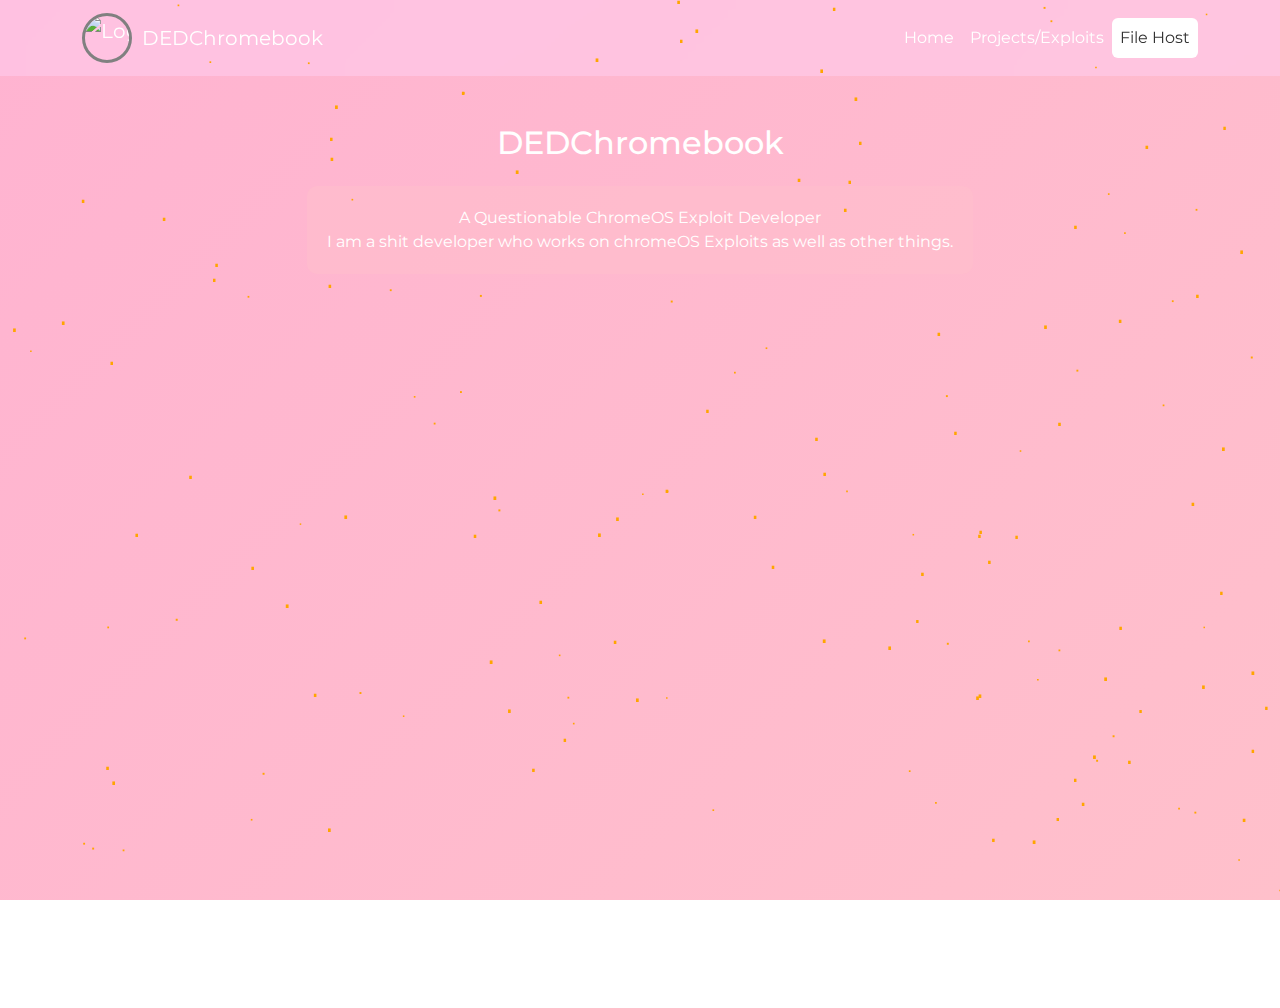
==== index.html @ 2ea5d76e "Update index.html" ====
<!DOCTYPE html>
<html lang="en">
<head>
  <meta charset="UTF-8">
  <meta name="viewport" content="width=device-width, initial-scale=1.0">
  <title>DEDChromebook</title>
  <meta property="og:type" content="website">
  <meta property="og:title" content="Bio" />
  <meta property="og:description" content="Questionable ChromeOS Exploit Developer" />
  <meta property="og:url" content="https://bromine35.netlify.app" />
  <meta property="og:image" content="/favicon_io/favicon-32x32.png"/>
  <link rel="icon" type="image/x-icon" href="/favicon_io/favicon.ico">
  <link rel="stylesheet" href="https://cdn.jsdelivr.net/npm/bootstrap@5.2.3/dist/css/bootstrap.min.css">
  <link rel="stylesheet" href="https://fonts.googleapis.com/css2?family=Montserrat:wght@400;700&display=swap">
  <link rel="stylesheet" href="index.css">
</head>
<body>
  <header class="header">
    <div id="navbar-container"></div>
  </header>

  <main class="d-flex flex-column min-vh-100">

    <section id="huge-My Website" class="section typing-animation">
      <div class="container text-center">
          <h1 class="typing-text">
      </div>
    </section>

    <section id="about" class="section py-5 flex-grow-1">
      <div class="container">
        <div class="row mb-5">
          <div class="col-md-8 offset-md-2 text-center">
            <h2 class="mb-4">DEDChromebook</h2>
            <div class="about-box">
              <p class="about-text">A Questionable ChromeOS Exploit Developer</p>
              <p class="about-text">I am a shit developer who works on chromeOS Exploits as well as other things.</p>
            </div>
          </div>
        </div>
      </div>
    </section>
 </main>

  <footer class="bg-transparent text-white py-3 mt-auto">
    <div class="container text-center">
      </div>
  </footer>
  <canvas id="sparkleCanvas"></canvas>
  <script src="sparkles.js"></script>
  <script src="https://cdn.jsdelivr.net/npm/bootstrap@5.2.3/dist/js/bootstrap.bundle.min.js"></script> <!--i dont see a issue with using BScss so shut up ok :3-->
  <script src="tilt-card.js"></script>
  <script>
    // load navbar v2 cuz it broke like 1361976132 times
    fetch('navbar.html')
      .then(response => response.text())
      .then(data => {
        document.getElementById('navbar-container').innerHTML = data;
      })
      .catch(error => console.error('Error loading navbar:', error));
  
    // get domain
    const currentDomain = window.location.hostname;
  
    // smooth scroll for anc links
    document.querySelectorAll('a[href^="#"]').forEach(anchor => {
      anchor.addEventListener('click', function(e) {
        e.preventDefault();
        document.querySelector(this.getAttribute('href')).scrollIntoView({
          behavior: 'smooth'
        });
      });
    });
  
    // scroll to top on page load
    window.onbeforeunload = function () {
      window.scrollTo(0, 0);
    };
  
    // cool animation to scroll
    const sections = document.querySelectorAll('.section');
    const options = {
      threshold: 0.09 //how much percent before loading in member cards ykkykyk
    };

    const observer = new IntersectionObserver((entries, observer) => {
      entries.forEach(entry => {
        if (entry.isIntersecting) {
          entry.target.classList.add('visible');
        } else {
          entry.target.classList.remove('visible');
        }
      });
    }, options);
  
    sections.forEach(section => {
      observer.observe(section);
    });
  
    // fade in when open
    window.addEventListener('load', () => {
      document.body.classList.add('loaded');
      document.querySelector('header').classList.add('visible');
      window.scrollTo(0, 0);
    });
    // Typing animation for Bromine35
    const typingText = document.querySelector('.typing-text');
        const text = "Bromine35";
        let index = 0;

        // Delay before starting the typing animation
        setTimeout(() => {
            function type() {
                if (index < text.length) {
                    typingText.textContent += text.charAt(index);
                    index++;
                    setTimeout(type, 100); // Adjust typing speed here
                }
            }
            type();
        }, 1000); // Delay in milliseconds
  </script>  
</body>
</html>
---- index.css ----
body {
  font-family: 'Montserrat', sans-serif;
  background: linear-gradient(135deg, #FFB3D1,#FFC0CB);
  background-attachment: fixed;
  min-height: 100vh;
  color: #fff;
  display: flex;
  flex-direction: column;
  overflow-x: hidden;
  opacity: 0;
  transition: opacity 1s ease-in-out;
}

body.loaded {
  opacity: 1;
}

a {
  color: #FFD9E8;
}

.header {
  position: -webkit-sticky; /* for safari cuz ass */
  position: sticky;
  top: 0;
  z-index: 1000;
  background-color: rgba(255, 207, 241, 0.5);
  opacity: 0;
  transition: opacity 1s ease-in-out;
}

.header.visible {
  opacity: 1;
}

.section {
  opacity: 0;
  transform: translateY(50px);
  transition: opacity 1s ease-out, transform 1s ease-out;
}

.section.visible {
  opacity: 1;
  transform: translateY(0);
}

.navbar {
  backdrop-filter: blur(10px);
}

.navbar-brand,
.nav-link {
  color: #fff;
}

.nav-link.active {
  font-weight: bold;
}

.member-card {
  background-color: rgba(255, 255, 255, 0.1);
  backdrop-filter: blur(10px);
  border: none; /* border for mem card fix cuz it broke lol */
  color: #fff;
  box-shadow: 0 0 20px rgba(0, 0, 0, 0.3);
  transition: box-shadow 0.3s ease-in-out;
}

.member-card:hover {
  box-shadow: 0 0 30px rgba(0, 0, 0, 0.5);
}

.tilt-card {
  transform-style: preserve-3d;
  perspective: 1000px;
  transition: transform 0.2s;
}

.btn-outline-light {
  border-color: #fff;
  color: #fff;
}

.btn-outline-light:hover {
  background-color: #fff;
  color: #333;
}

.modal-content {
  backdrop-filter: blur(10px);
  border: none;
}

.btn-close-white {
  filter: invert(1) grayscale(100%) brightness(200%);
}

.btn-white-bg {
  background-color: #fff;
  color: #333;
}

.btn-white-bg:hover {
  background-color: #eee;
}

.scroll-down-section {
  display: block;
  opacity: 1;
  transition: opacity 0.5s ease-in-out;
}

.scroll-down-section.hide {
  opacity: 0;
  pointer-events: none;
}

#huge-bromine35 {
  margin-top: 50px; /*stupid ahh space for bromine title*/
}
.typing-text {
  font-family: 'Courier New', Courier, monospace;
  margin: 0 auto;
  color: #ef9f76;
}
.about-box {
  background-color: rgba(255, 192, 203, 0.5);
  border-radius: 10px;
  padding: 20px;
  display: inline-block;
  position: relative;
}

.about-text {
  color: #fff;
  font-size: 16px;
  margin: 0;
  position: relative;
  z-index: 1;
}

canvas {
  position: fixed;
  top: 0;
  left: 0;
  z-index: 8888;
  pointer-events: none;
}
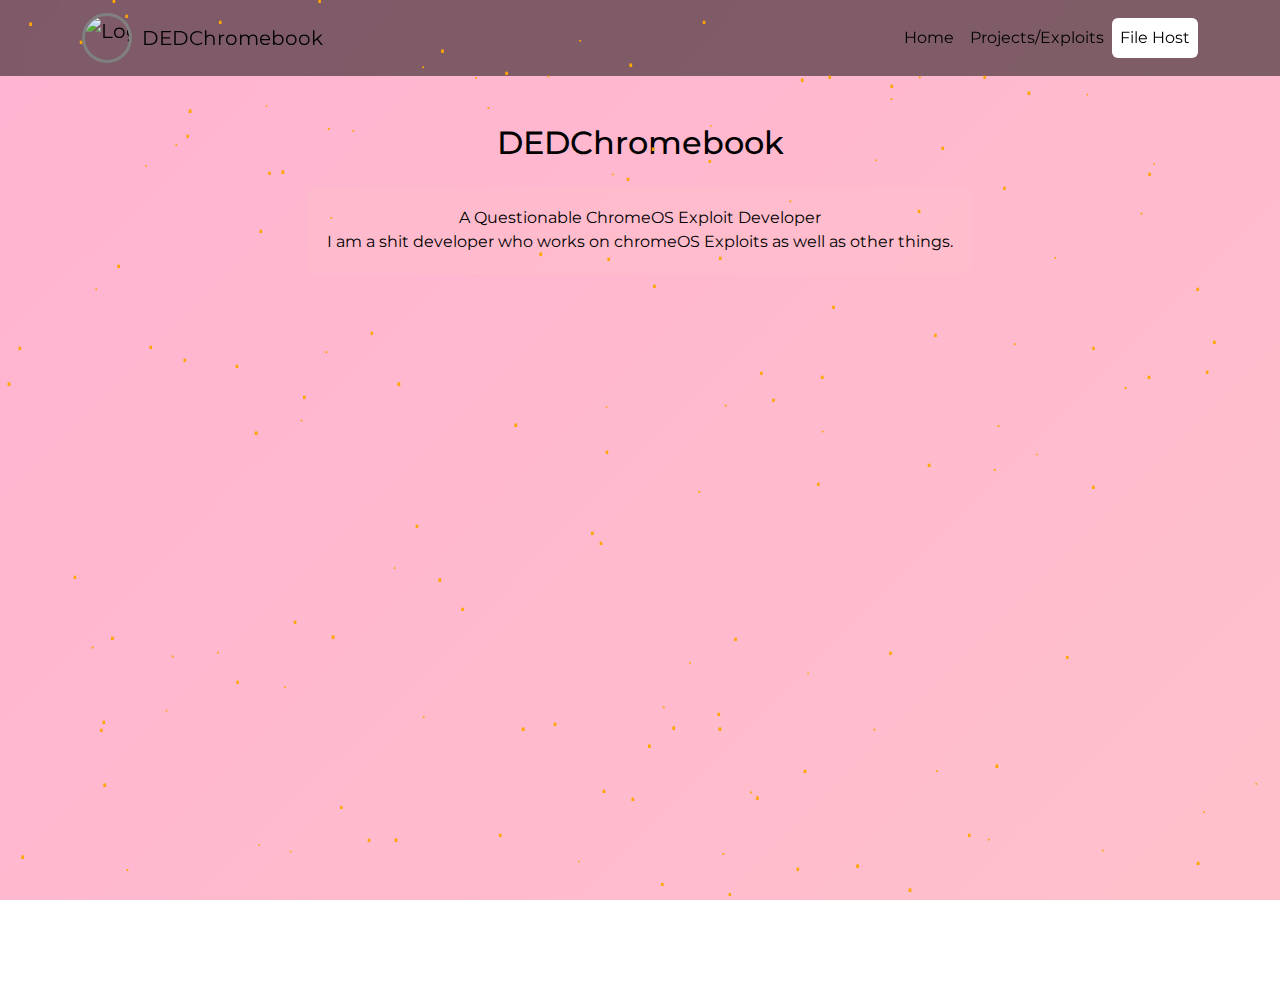
==== commit 894f2952: "Update index.html" ====
--- a/index.html
+++ b/index.html
@@ -103,9 +103,9 @@
       document.querySelector('header').classList.add('visible');
       window.scrollTo(0, 0);
     });
-    // Typing animation for Bromine35
+    // Typing animation for My Website
     const typingText = document.querySelector('.typing-text');
-        const text = "Bromine35";
+        const text = "My Website";
         let index = 0;
 
         // Delay before starting the typing animation
--- a/index.css
+++ b/index.css
@@ -3,7 +3,7 @@
   background: linear-gradient(135deg, #FFB3D1,#FFC0CB);
   background-attachment: fixed;
   min-height: 100vh;
-  color: #fff;
+  color: #000000;
   display: flex;
   flex-direction: column;
   overflow-x: hidden;
@@ -24,7 +24,7 @@
   position: sticky;
   top: 0;
   z-index: 1000;
-  background-color: rgba(255, 207, 241, 0.5);
+  background-color: rgba(0, 0, 0, 0.5);
   opacity: 0;
   transition: opacity 1s ease-in-out;
 }
@@ -50,7 +50,7 @@
 
 .navbar-brand,
 .nav-link {
-  color: #fff;
+  color: #000000;
 }
 
 .nav-link.active {
@@ -61,7 +61,7 @@
   background-color: rgba(255, 255, 255, 0.1);
   backdrop-filter: blur(10px);
   border: none; /* border for mem card fix cuz it broke lol */
-  color: #fff;
+  color: #000000;
   box-shadow: 0 0 20px rgba(0, 0, 0, 0.3);
   transition: box-shadow 0.3s ease-in-out;
 }
@@ -77,13 +77,13 @@
 }
 
 .btn-outline-light {
-  border-color: #fff;
-  color: #fff;
+  border-color: #000000;
+  color: #000000;
 }
 
 .btn-outline-light:hover {
   background-color: #fff;
-  color: #333;
+  color: #fff;
 }
 
 .modal-content {
@@ -97,11 +97,11 @@
 
 .btn-white-bg {
   background-color: #fff;
-  color: #333;
+  color: #000000;
 }
 
 .btn-white-bg:hover {
-  background-color: #eee;
+  background-color: #000000;
 }
 
 .scroll-down-section {
@@ -115,13 +115,13 @@
   pointer-events: none;
 }
 
-#huge-bromine35 {
+#huge-My Website {
   margin-top: 50px; /*stupid ahh space for bromine title*/
 }
 .typing-text {
   font-family: 'Courier New', Courier, monospace;
   margin: 0 auto;
-  color: #ef9f76;
+  color: #000000;
 }
 .about-box {
   background-color: rgba(255, 192, 203, 0.5);
@@ -132,7 +132,7 @@
 }
 
 .about-text {
-  color: #fff;
+  color: #000000;
   font-size: 16px;
   margin: 0;
   position: relative;
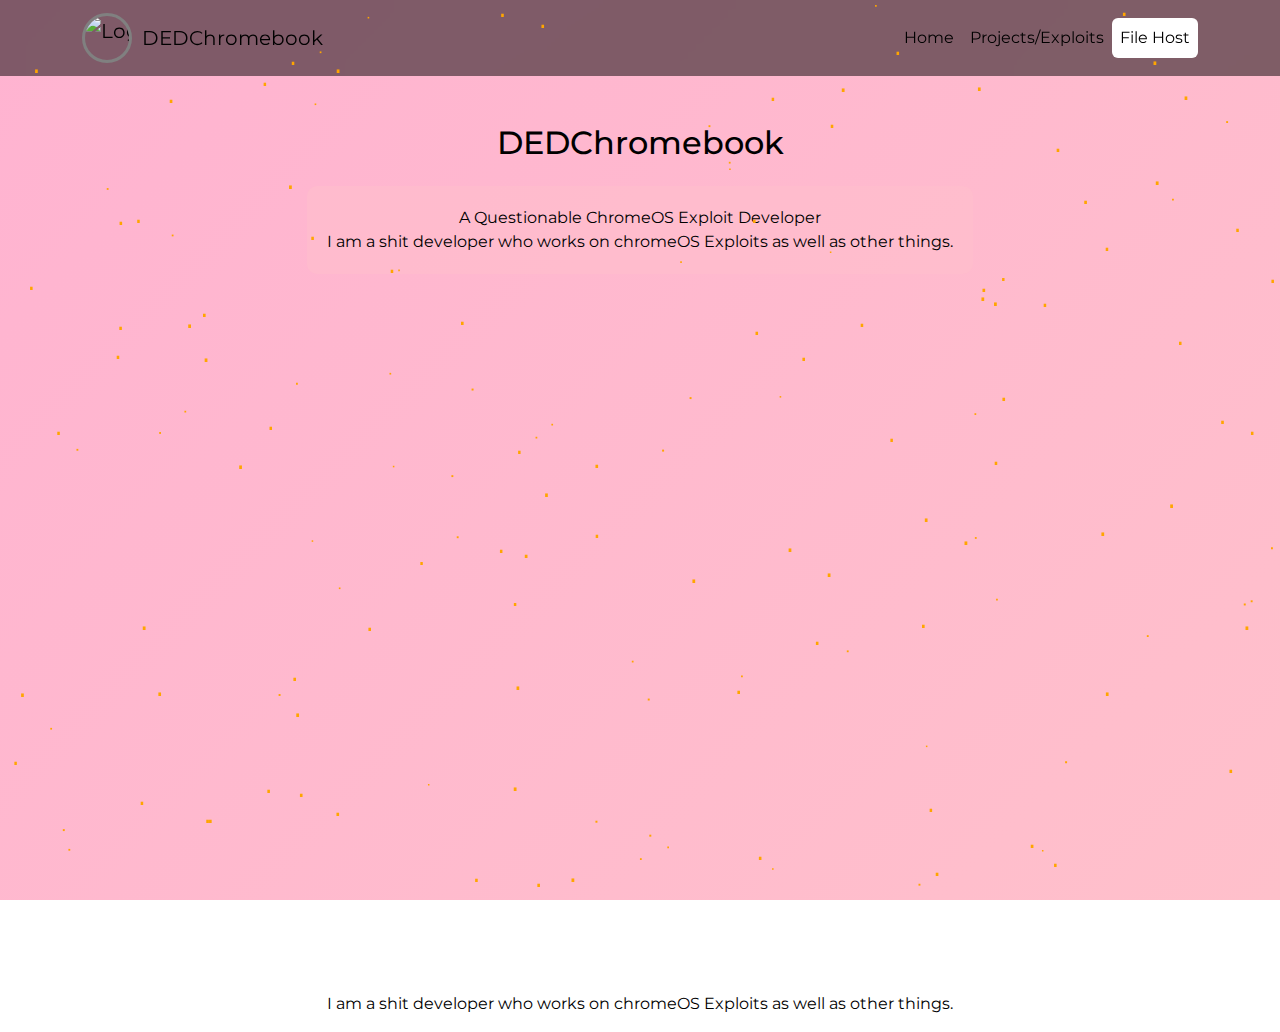
==== commit 1f14137c: "Update index.html" ====
--- a/index.html
+++ b/index.html
@@ -44,7 +44,8 @@
 
   <footer class="bg-transparent text-white py-3 mt-auto">
     <div class="container text-center">
-      </div>
+    <p class="about-text">I am a shit developer who works on chromeOS Exploits as well as other things.</p>
+    </div>
   </footer>
   <canvas id="sparkleCanvas"></canvas>
   <script src="sparkles.js"></script>
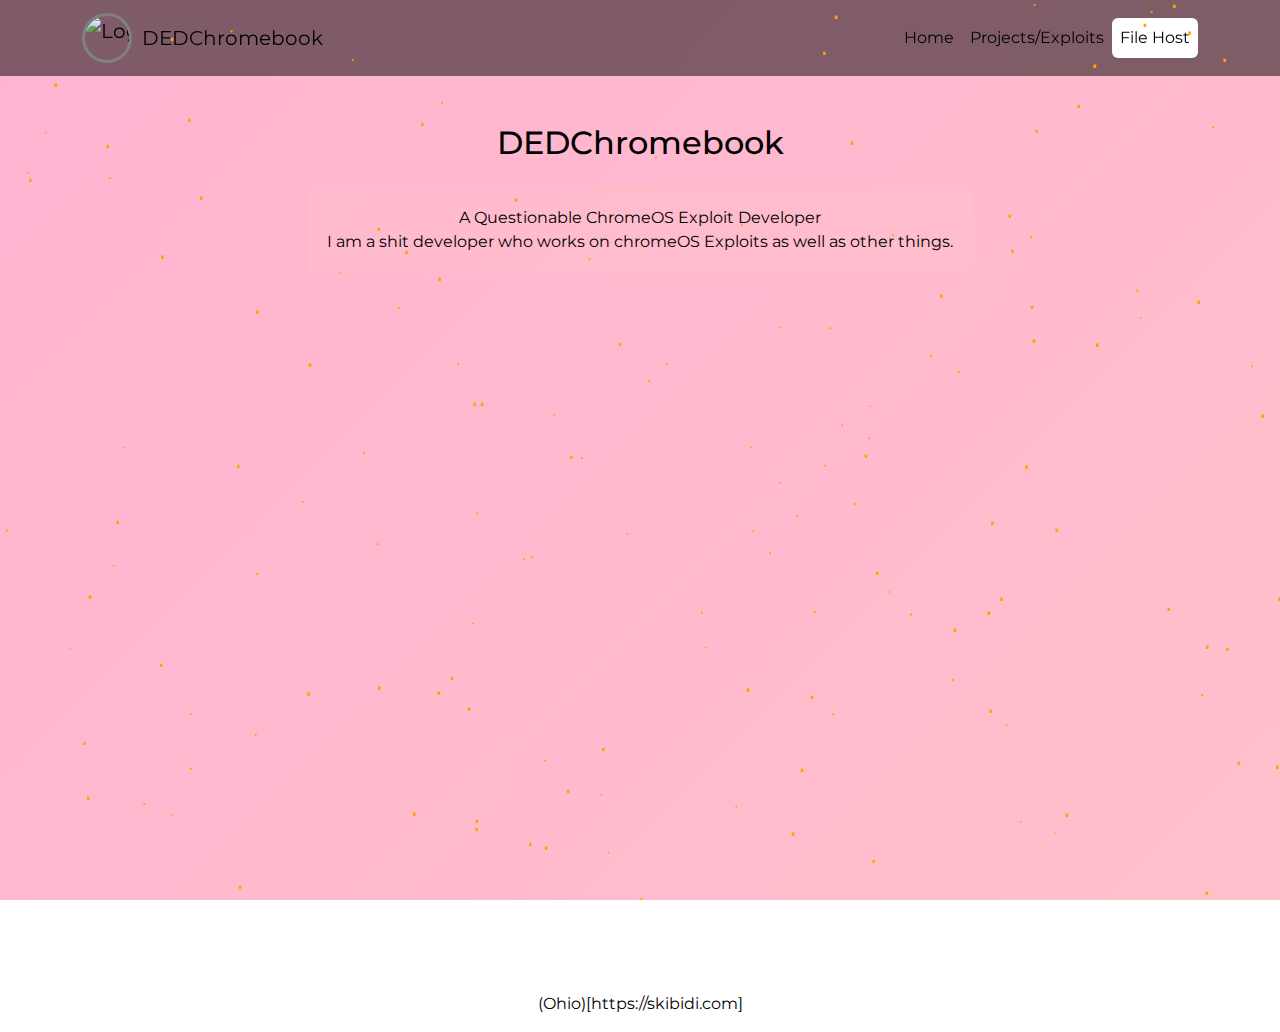
==== commit bf05e392: "Update index.html" ====
--- a/index.html
+++ b/index.html
@@ -44,7 +44,7 @@
 
   <footer class="bg-transparent text-white py-3 mt-auto">
     <div class="container text-center">
-    <p class="about-text">I am a shit developer who works on chromeOS Exploits as well as other things.</p>
+    <p class="about-text">(Ohio)[https://skibidi.com]</p>
     </div>
   </footer>
   <canvas id="sparkleCanvas"></canvas>
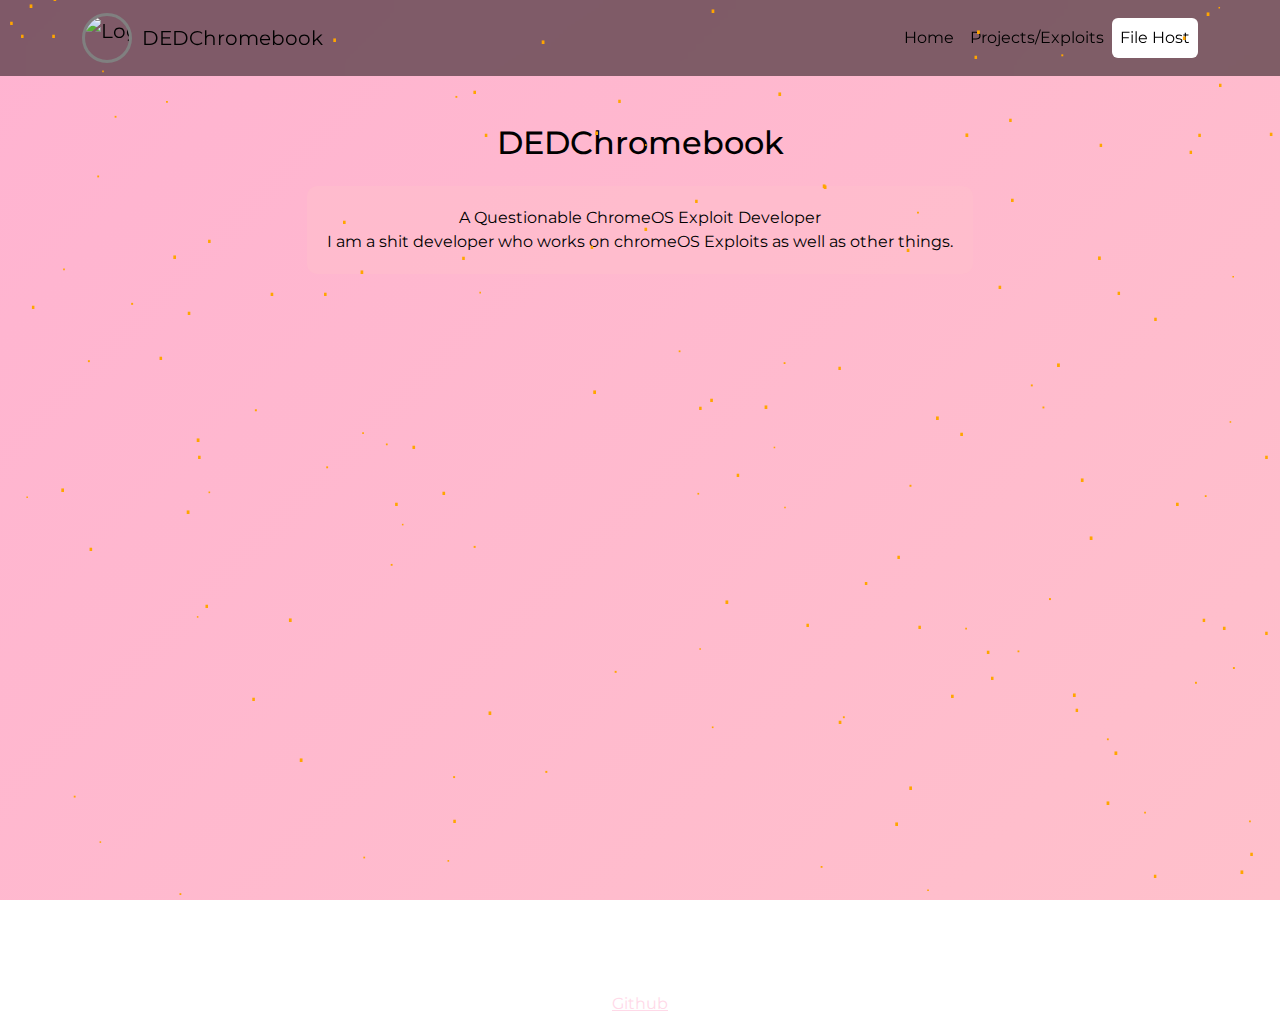
==== commit 849faff4: "Update index.html" ====
--- a/index.html
+++ b/index.html
@@ -44,7 +44,7 @@
 
   <footer class="bg-transparent text-white py-3 mt-auto">
     <div class="container text-center">
-    <p class="about-text">(Ohio)[https://skibidi.com]</p>
+      <p class="about-text"><a href="https://github.com/ChromeRHack">Github</a></p>
     </div>
   </footer>
   <canvas id="sparkleCanvas"></canvas>
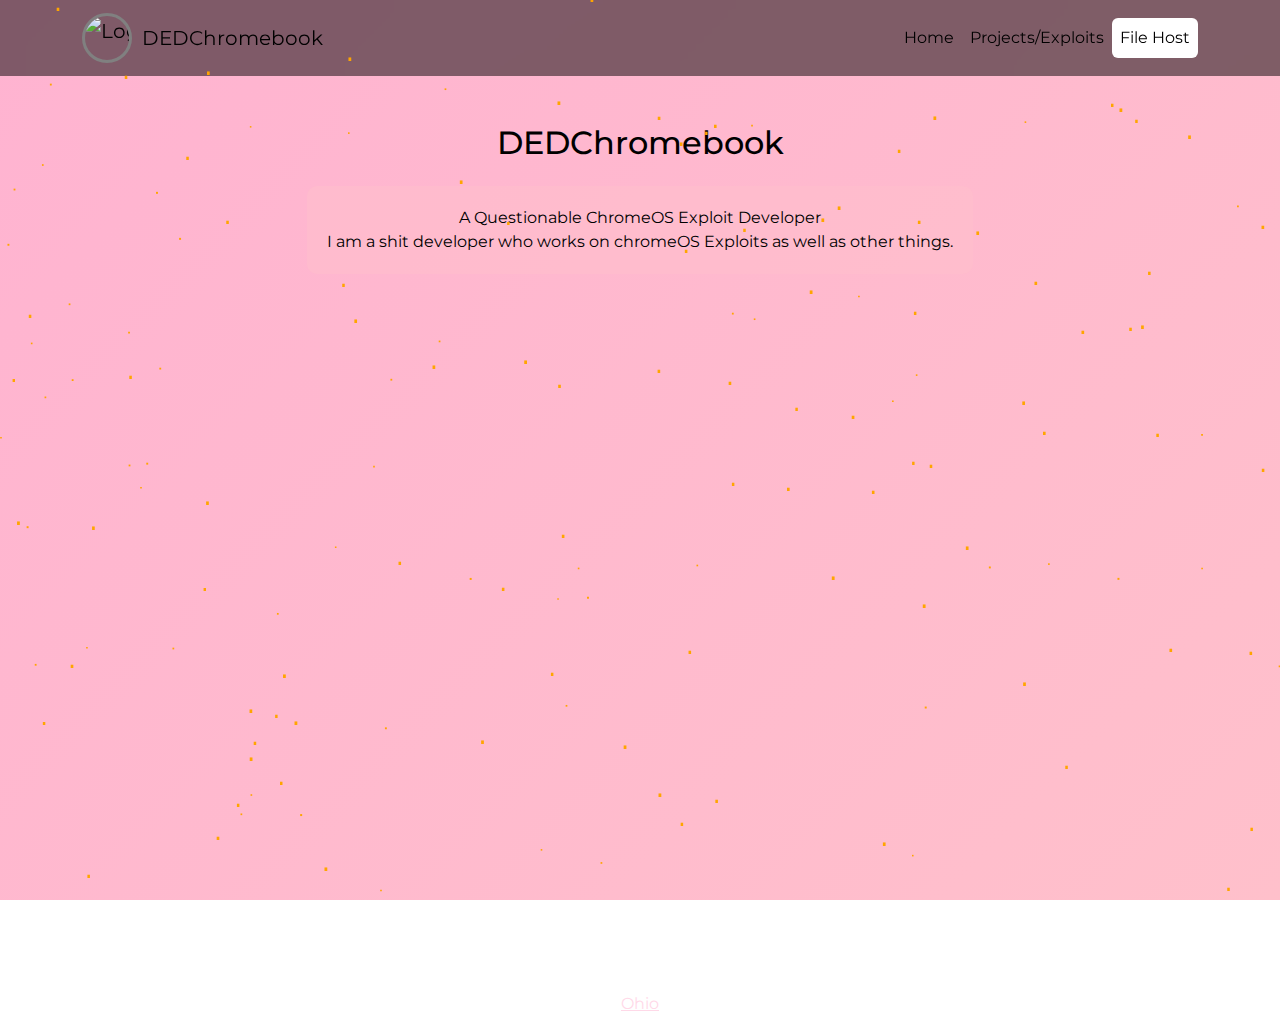
==== commit c489ebcb: "Update index.html" ====
--- a/index.html
+++ b/index.html
@@ -3,7 +3,7 @@
 <head>
   <meta charset="UTF-8">
   <meta name="viewport" content="width=device-width, initial-scale=1.0">
-  <title>DEDChromebook</title>
+  <title>DEDChromebook's Site</title>
   <meta property="og:type" content="website">
   <meta property="og:title" content="Bio" />
   <meta property="og:description" content="Questionable ChromeOS Exploit Developer" />
@@ -44,7 +44,7 @@
 
   <footer class="bg-transparent text-white py-3 mt-auto">
     <div class="container text-center">
-      <p class="about-text"><a href="https://github.com/ChromeRHack">Github</a></p>
+      <p class="about-text" style="color: black;"><a href="https://skibidi.com">Ohio</a></p>
     </div>
   </footer>
   <canvas id="sparkleCanvas"></canvas>
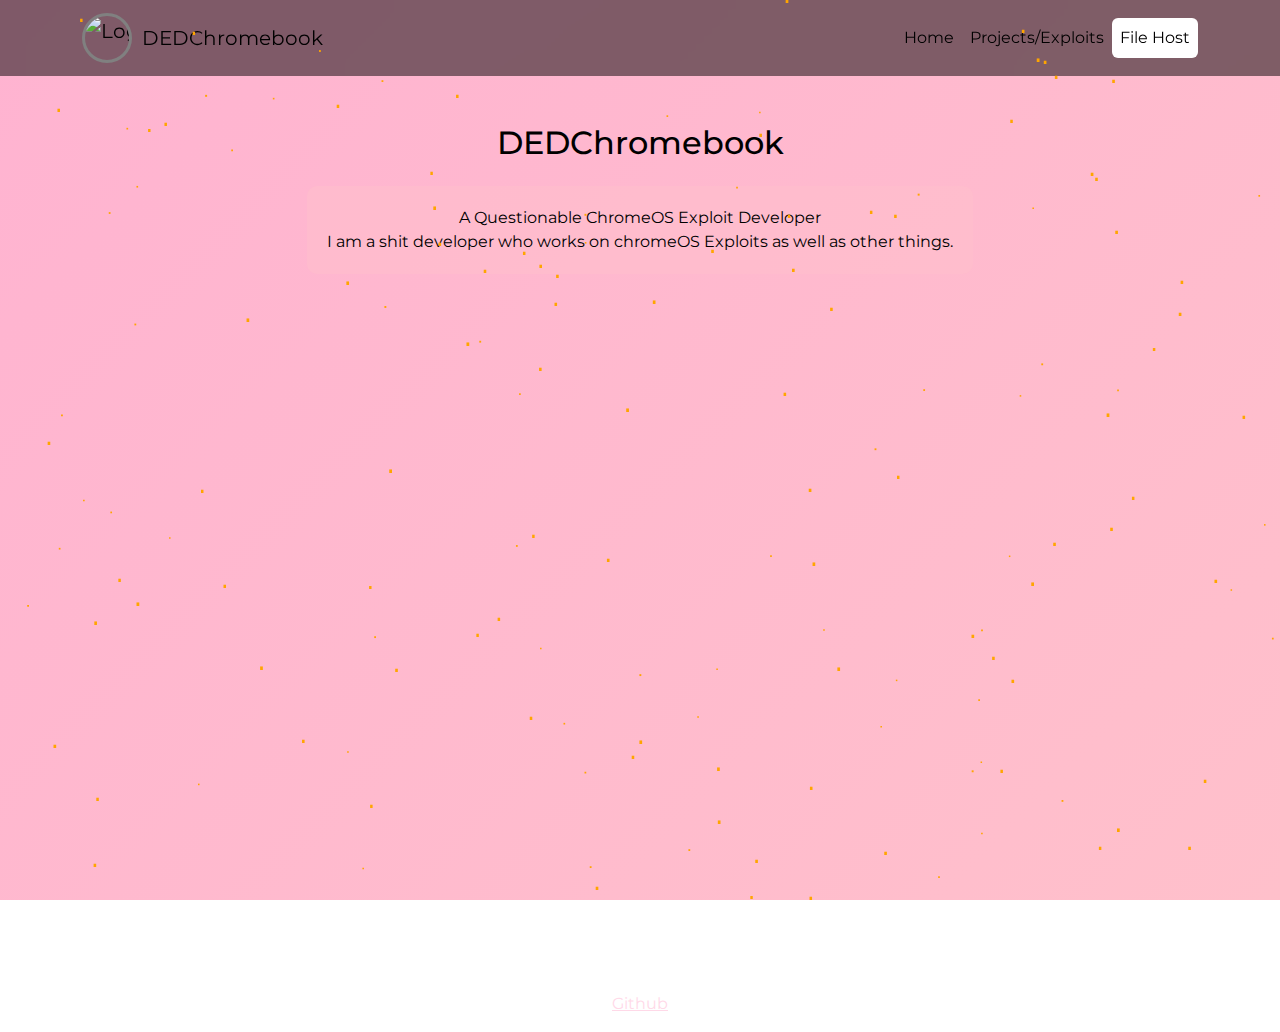
==== commit a29a476b: "Update index.html" ====
--- a/index.html
+++ b/index.html
@@ -44,7 +44,7 @@
 
   <footer class="bg-transparent text-white py-3 mt-auto">
     <div class="container text-center">
-      <p class="about-text" style="color: black;"><a href="https://skibidi.com">Ohio</a></p>
+      <p class="about-text" style="color: black;"><a href="https://github.com/ChromeRHack">Github</a></p>
     </div>
   </footer>
   <canvas id="sparkleCanvas"></canvas>
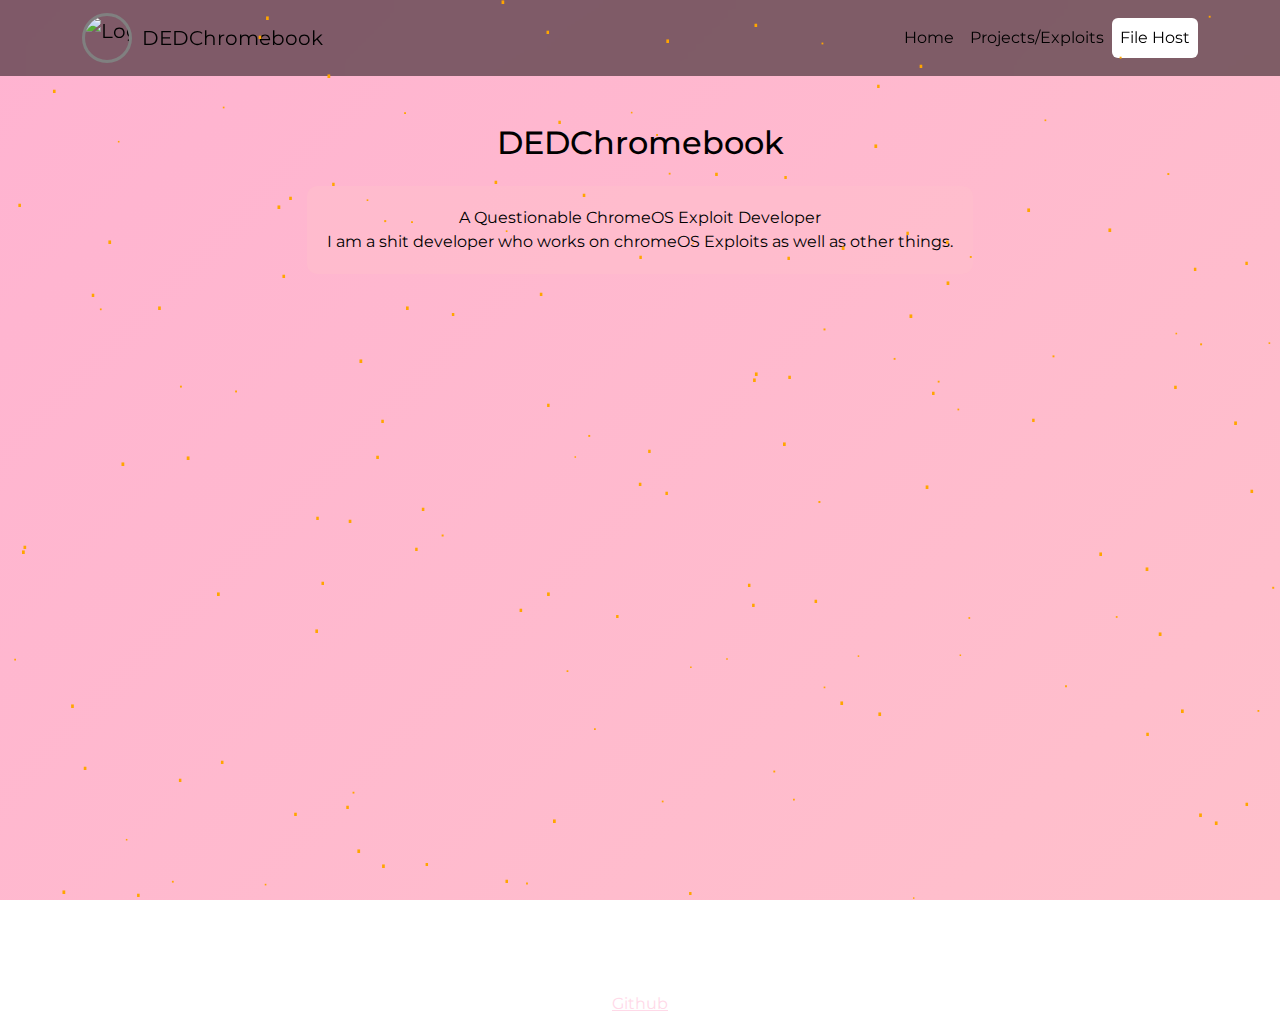
==== commit 40b82b44: "Update index.html" ====
--- a/index.html
+++ b/index.html
@@ -42,7 +42,7 @@
     </section>
  </main>
 
-  <footer class="bg-transparent text-white py-3 mt-auto">
+  <footer class="bg-transparent text-black py-3 mt-auto">
     <div class="container text-center">
       <p class="about-text" style="color: black;"><a href="https://github.com/ChromeRHack">Github</a></p>
     </div>
